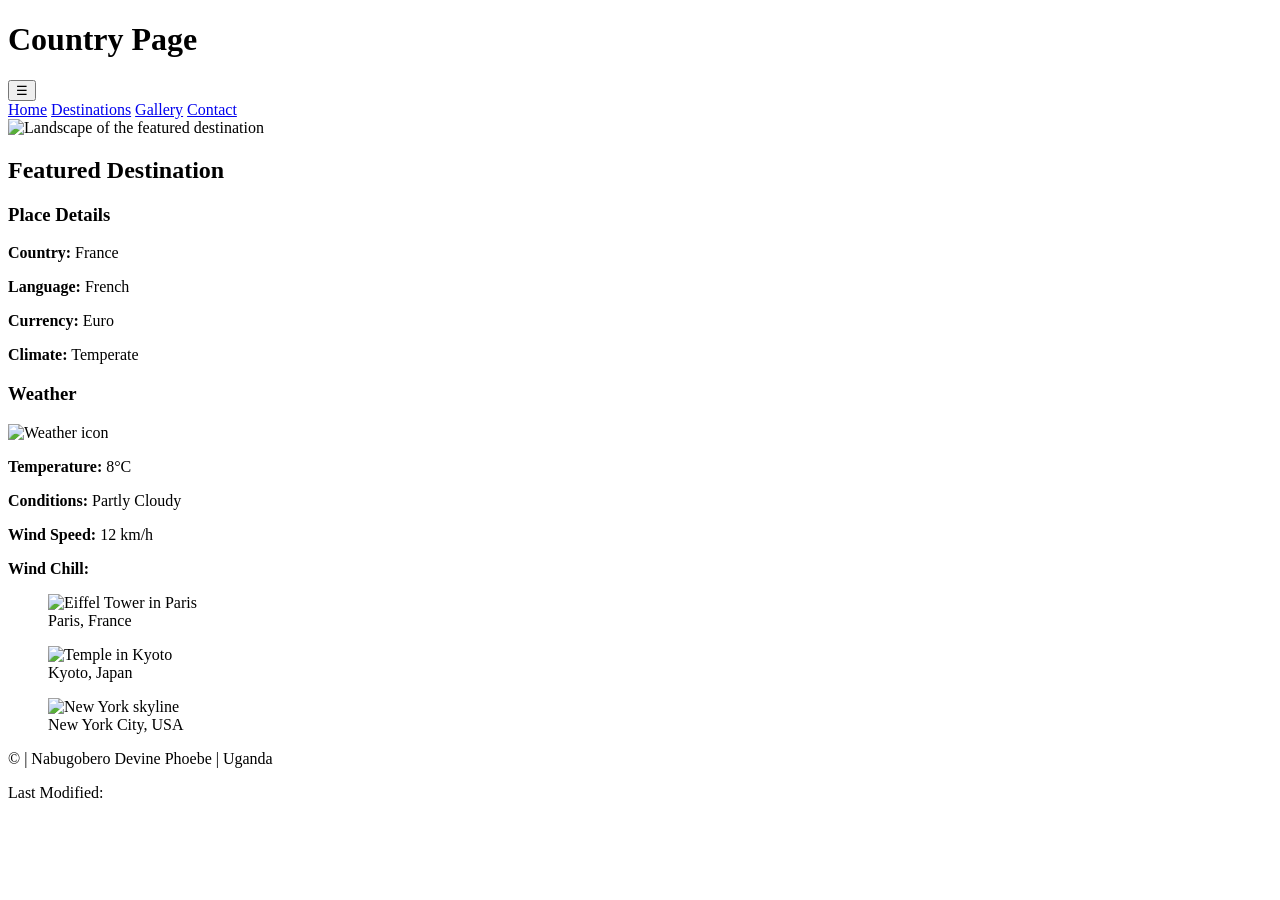
==== place.html @ 2c362f07 "devine" ====
<!DOCTYPE html>
<html lang="en">
<head>
    <meta charset="UTF-8">
    <meta name="viewport" content="width=device-width, initial-scale=1.0">
    <title>Country Page - Explore the World</title>
    <meta name="description" content="Discover breathtaking destinations like Paris, Kyoto, and Cape Town. Get real-time weather and travel insights.">
    <meta name="author" content="Nabugobero Devine Phoebe">

    <link rel="preconnect" href="https://fonts.googleapis.com">
    <link rel="preconnect" href="https://fonts.gstatic.com" crossorigin>
    <link href="https://fonts.googleapis.com/css2?family=Roboto:wght@400;700&display=swap" rel="stylesheet">

    <link rel="stylesheet" href="styles/places.css">
    <script src="scripts/places.js" defer></script>
</head>

<body>
    <header>
        <h1>Country Page</h1>
        <button id="menu-btn" aria-label="Open Menu">☰</button>
        <nav id="nav-menu">
            <a href="#">Home</a>
            <a href="#">Destinations</a>
            <a href="#">Gallery</a>
            <a href="#">Contact</a>
        </nav>
    </header>

    <div class="hero">
        <picture>
            <source srcset="images/hero.webp" media="(min-width: 768px)">
            <img src="images/hero.webp" alt="Landscape of the featured destination" width="1200" height="600" loading="lazy">
        </picture>
        <div class="hero-label">
            <h2>Featured Destination</h2>
        </div>
    </div>

    <main>
        <section class="data-card card">
            <h3>Place Details</h3>
            <p><strong>Country:</strong> France</p>
            <p><strong>Language:</strong> French</p>
            <p><strong>Currency:</strong> Euro</p>
            <p><strong>Climate:</strong> Temperate</p>
        </section>

        <section class="weather card">
            <h3 class="weather-heading">Weather</h3>
            <img src="images/weather.svg" alt="Weather icon" class="weather-icon-mobile" width="50" height="50">
            
            <div class="weather-details">
                <p><strong>Temperature:</strong> <span id="temp">8</span>°C</p>
                <p><strong>Conditions:</strong> Partly Cloudy</p>
                <p><strong>Wind Speed:</strong> <span id="windspeed">12</span> km/h</p>
                <p><strong>Wind Chill:</strong> <span id="windchill"></span></p>
            </div>
        </section>

        <div class="gallery">
            <figure class="card">
                <img src="images/paris.webp" alt="Eiffel Tower in Paris" loading="lazy" width="400" height="300">
                <figcaption>Paris, France</figcaption>
            </figure>
            <figure class="card">
                <img src="images/kyoto.webp" alt="Temple in Kyoto" loading="lazy" width="400" height="300">
                <figcaption>Kyoto, Japan</figcaption>
            </figure>
            <figure class="card">
                <img src="images/nyc.webp" alt="New York skyline" loading="lazy" width="400" height="300">
                <figcaption>New York City, USA</figcaption>
            </figure>
        </div>
    </main>

    <footer>
        <p>&copy; <span id="currentyear"></span> | Nabugobero Devine Phoebe | Uganda</p>
        <p>Last Modified: <span id="lastModified"></span></p>
    </footer>
</body>
</html>
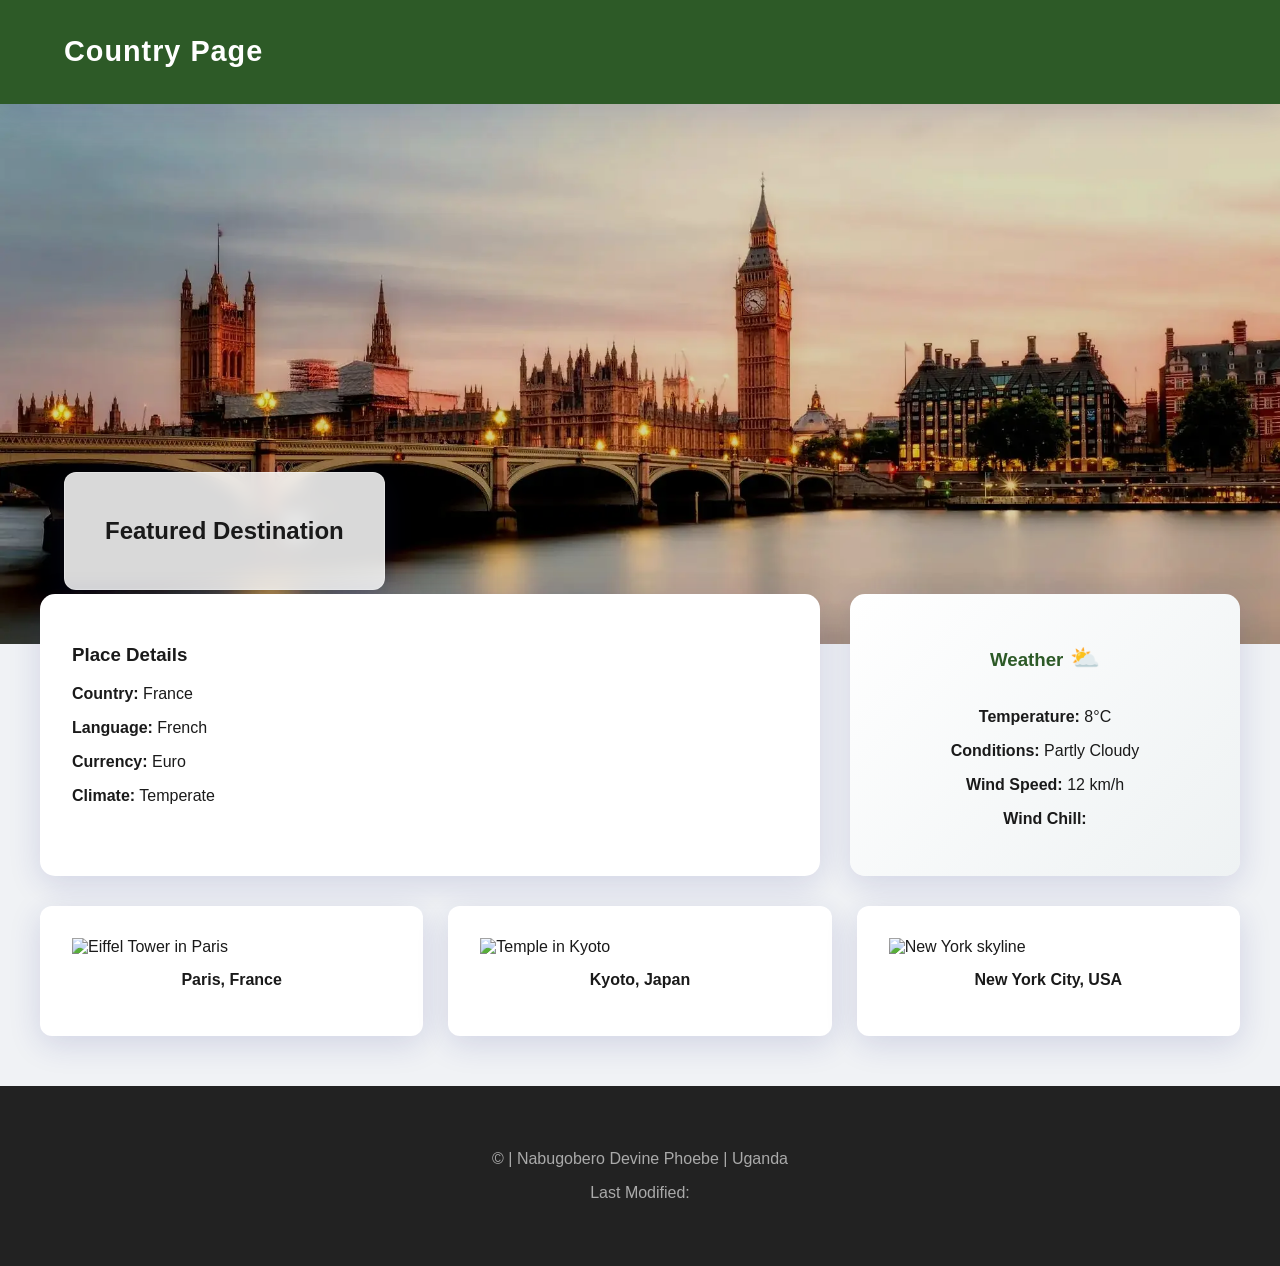
==== commit 6fa84c20: "devine" ====
--- a/place.html
+++ b/place.html
@@ -18,13 +18,7 @@
 <body>
     <header>
         <h1>Country Page</h1>
-        <button id="menu-btn" aria-label="Open Menu">☰</button>
-        <nav id="nav-menu">
-            <a href="#">Home</a>
-            <a href="#">Destinations</a>
-            <a href="#">Gallery</a>
-            <a href="#">Contact</a>
-        </nav>
+        
     </header>
 
     <div class="hero">
--- a/styles/places.css
+++ b/styles/places.css
@@ -0,0 +1,204 @@
+/* Custom Properties for a Modern Palette */
+:root {
+    --brand-color: #2d5a27;
+    --accent-color: #e67e22;
+    --glass-bg: rgba(255, 255, 255, 0.85);
+    --glass-border: rgba(255, 255, 255, 0.3);
+    --text-main: #1a1a1a;
+    --text-light: #555;
+    --shadow: 0 8px 32px 0 rgba(31, 38, 135, 0.15);
+    --transition: all 0.3s cubic-bezier(0.25, 0.8, 0.25, 1);
+
+    /* ✅ ADDED (to remove named colors) */
+    --white: #ffffff;
+    --dark: #222222;
+    --light-bg: #f0f2f5;
+    --card-bg: #ffffff;
+    --footer-text: #aaaaaa;
+}
+
+/* Global Smooth Reset */
+body {
+    margin: 0;
+    font-family: 'Roboto', sans-serif;
+    background-color: var(--light-bg);
+    color: var(--text-main);
+    scroll-behavior: smooth;
+}
+
+/* Header */
+header {
+    background: var(--brand-color);
+    padding: 1rem 5%;
+    display: flex;
+    justify-content: space-between;
+    align-items: center;
+    position: sticky;
+    top: 0;
+    z-index: 1000;
+    box-shadow: var(--shadow);
+}
+
+header h1 {
+    color: var(--white); /* ✅ fixed */
+    font-size: clamp(1.2rem, 5vw, 1.8rem);
+    letter-spacing: 1px;
+}
+
+#nav-menu {
+    display: flex;
+    gap: 20px;
+}
+
+#nav-menu a {
+    color: rgba(255, 255, 255, 0.9);
+    text-decoration: none;
+    font-weight: 500;
+    transition: var(--transition);
+}
+
+#nav-menu a:hover {
+    color: var(--accent-color);
+    transform: translateY(-2px);
+}
+
+/* Hero */
+.hero {
+    position: relative;
+    height: 60vh;
+    overflow: hidden;
+}
+
+.hero img {
+    width: 100%;
+    height: 100%;
+    object-fit: cover;
+    filter: brightness(0.85);
+}
+
+.hero-label {
+    position: absolute;
+    bottom: 10%;
+    left: 5%;
+    background: var(--glass-bg);
+    backdrop-filter: blur(8px);
+    padding: 1.5rem 2.5rem;
+    border-radius: 12px;
+    border: 1px solid var(--glass-border);
+    box-shadow: var(--shadow);
+}
+
+/* Main */
+main {
+    max-width: 1200px;
+    margin: -50px auto 40px;
+    position: relative;
+    padding: 0 20px;
+    display: grid;
+    grid-template-columns: 1fr;
+    gap: 30px;
+}
+
+/* Card */
+.card {
+    background: var(--card-bg); /* ✅ fixed */
+    border-radius: 15px;
+    padding: 2rem;
+    box-shadow: var(--shadow);
+    transition: var(--transition);
+}
+
+.card:hover {
+    transform: translateY(-5px);
+}
+
+/* Weather */
+.weather {
+    background: linear-gradient(135deg, var(--white) 0%, #eef2f3 100%);
+    display: flex;
+    flex-direction: column;
+    align-items: center;
+    text-align: center;
+}
+
+.weather-heading {
+    position: relative;
+    color: var(--brand-color);
+    margin-bottom: 20px;
+}
+
+/* Desktop */
+@media (min-width: 768px) {
+    main {
+        grid-template-columns: 2fr 1fr;
+    }
+    
+    .weather-heading::after {
+        content: " ⛅";
+        font-size: 1.5rem;
+    }
+
+    .weather-icon-mobile {
+        display: none;
+    }
+}
+
+/* Gallery */
+.gallery {
+    display: grid;
+    grid-template-columns: repeat(auto-fit, minmax(280px, 1fr));
+    gap: 25px;
+    grid-column: 1 / -1;
+}
+
+.gallery figure {
+    margin: 0;
+    overflow: hidden;
+    border-radius: 12px;
+}
+
+.gallery img {
+    width: 100%;
+    aspect-ratio: 4/3;
+    object-fit: cover;
+    transition: var(--transition);
+}
+
+.gallery figure:hover img {
+    transform: scale(1.1);
+}
+
+.gallery figcaption {
+    padding: 15px;
+    font-weight: 700;
+    text-align: center;
+    background: var(--card-bg); /* ✅ fixed */
+}
+
+/* Footer */
+footer {
+    background: var(--dark); /* ✅ fixed */
+    color: var(--footer-text); /* ✅ fixed */
+    text-align: center;
+    padding: 3rem 1rem;
+    margin-top: 50px;
+}
+
+footer span {
+    color: var(--accent-color);
+}
+
+/* Menu Button */
+#menu-btn {
+    background: none;
+    border: 1px solid var(--white); /* ✅ fixed */
+    color: var(--white); /* ✅ fixed */
+    font-size: 1.5rem;
+    padding: 5px 10px;
+    cursor: pointer;
+    border-radius: 5px;
+}
+
+@media (min-width: 768px) {
+    #menu-btn { display: none; }
+}
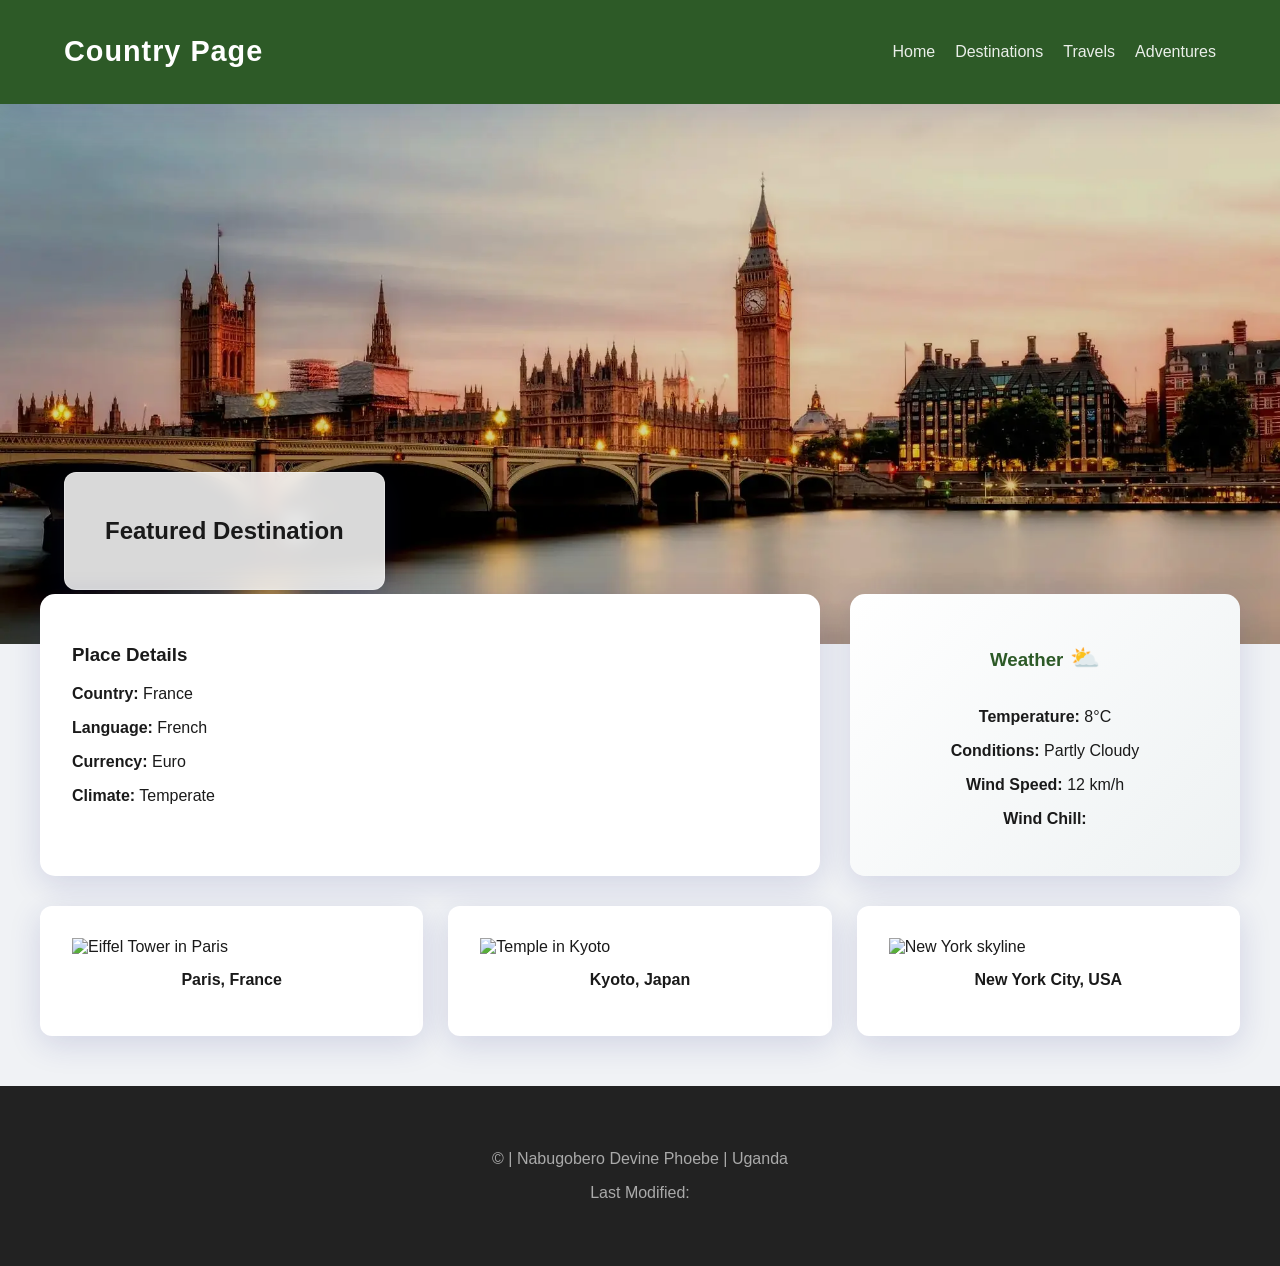
==== commit 37850274: "corrections" ====
--- a/place.html
+++ b/place.html
@@ -18,7 +18,13 @@
 <body>
     <header>
         <h1>Country Page</h1>
-        
+          <nav id="nav-menu">
+            <button id="menu-btn">☰</button>
+            
+            <a href="index.html">Home</a>
+            <a href="destination.html">Destinations</a>
+            <a href="travels.html">Travels</a>
+            <a href="adventures.html">Adventures</a>
     </header>
 
     <div class="hero">
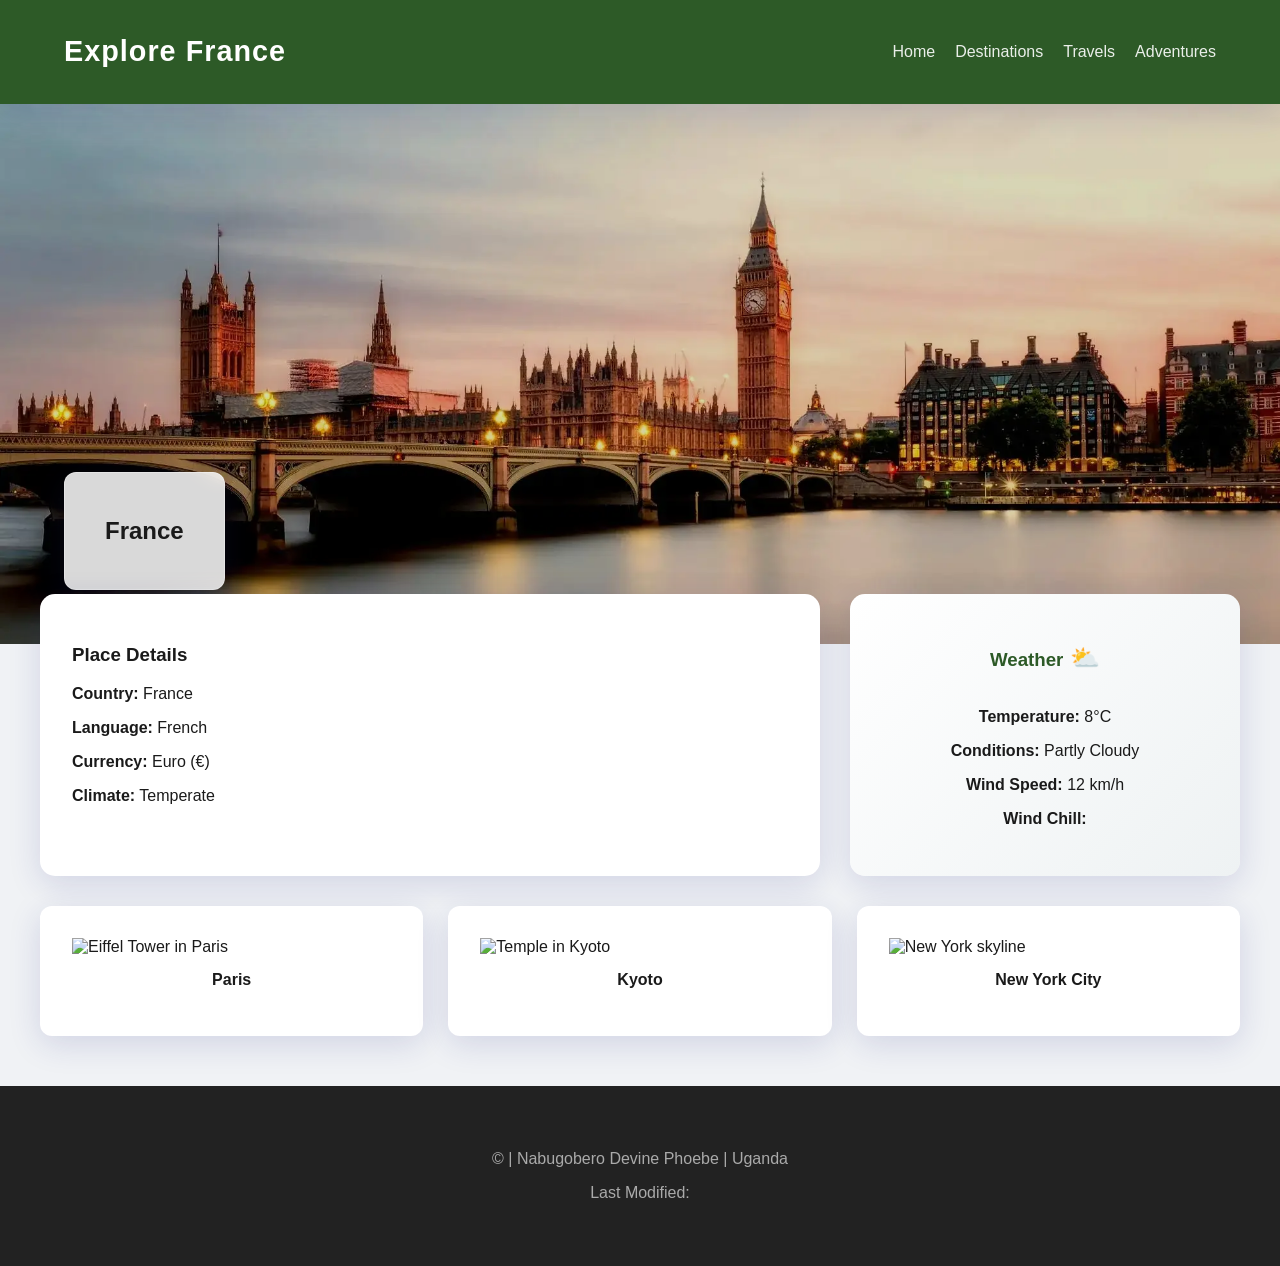
==== commit 8a13771a: "dede" ====
--- a/place.html
+++ b/place.html
@@ -1,10 +1,13 @@
 <!DOCTYPE html>
-<html lang="en">
+<html lang="en-US">
 <head>
     <meta charset="UTF-8">
     <meta name="viewport" content="width=device-width, initial-scale=1.0">
-    <title>Country Page - Explore the World</title>
-    <meta name="description" content="Discover breathtaking destinations like Paris, Kyoto, and Cape Town. Get real-time weather and travel insights.">
+    
+    <title>France - Explore the World</title>
+
+    <meta name="description" content="Explore France’s culture, landmarks, and weather. Discover beautiful destinations and travel insights across the country.">
+
     <meta name="author" content="Nabugobero Devine Phoebe">
 
     <link rel="preconnect" href="https://fonts.googleapis.com">
@@ -17,23 +20,26 @@
 
 <body>
     <header>
-        <h1>Country Page</h1>
-          <nav id="nav-menu">
+        <h1>Explore France</h1>
+
+        <nav id="nav-menu">
             <button id="menu-btn">☰</button>
-            
+
             <a href="index.html">Home</a>
             <a href="destination.html">Destinations</a>
             <a href="travels.html">Travels</a>
             <a href="adventures.html">Adventures</a>
+        </nav>
     </header>
 
     <div class="hero">
         <picture>
             <source srcset="images/hero.webp" media="(min-width: 768px)">
-            <img src="images/hero.webp" alt="Landscape of the featured destination" width="1200" height="600" loading="lazy">
+            <img src="images/hero.webp" alt="Paris cityscape with Eiffel Tower and river at sunset" width="1200" height="600" loading="lazy">
         </picture>
+
         <div class="hero-label">
-            <h2>Featured Destination</h2>
+            <h2>France</h2>
         </div>
     </div>
 
@@ -42,7 +48,7 @@
             <h3>Place Details</h3>
             <p><strong>Country:</strong> France</p>
             <p><strong>Language:</strong> French</p>
-            <p><strong>Currency:</strong> Euro</p>
+            <p><strong>Currency:</strong> Euro (€)</p>
             <p><strong>Climate:</strong> Temperate</p>
         </section>
 
@@ -61,15 +67,17 @@
         <div class="gallery">
             <figure class="card">
                 <img src="images/paris.webp" alt="Eiffel Tower in Paris" loading="lazy" width="400" height="300">
-                <figcaption>Paris, France</figcaption>
+                <figcaption>Paris</figcaption>
             </figure>
+
             <figure class="card">
                 <img src="images/kyoto.webp" alt="Temple in Kyoto" loading="lazy" width="400" height="300">
-                <figcaption>Kyoto, Japan</figcaption>
+                <figcaption>Kyoto</figcaption>
             </figure>
+
             <figure class="card">
                 <img src="images/nyc.webp" alt="New York skyline" loading="lazy" width="400" height="300">
-                <figcaption>New York City, USA</figcaption>
+                <figcaption>New York City</figcaption>
             </figure>
         </div>
     </main>
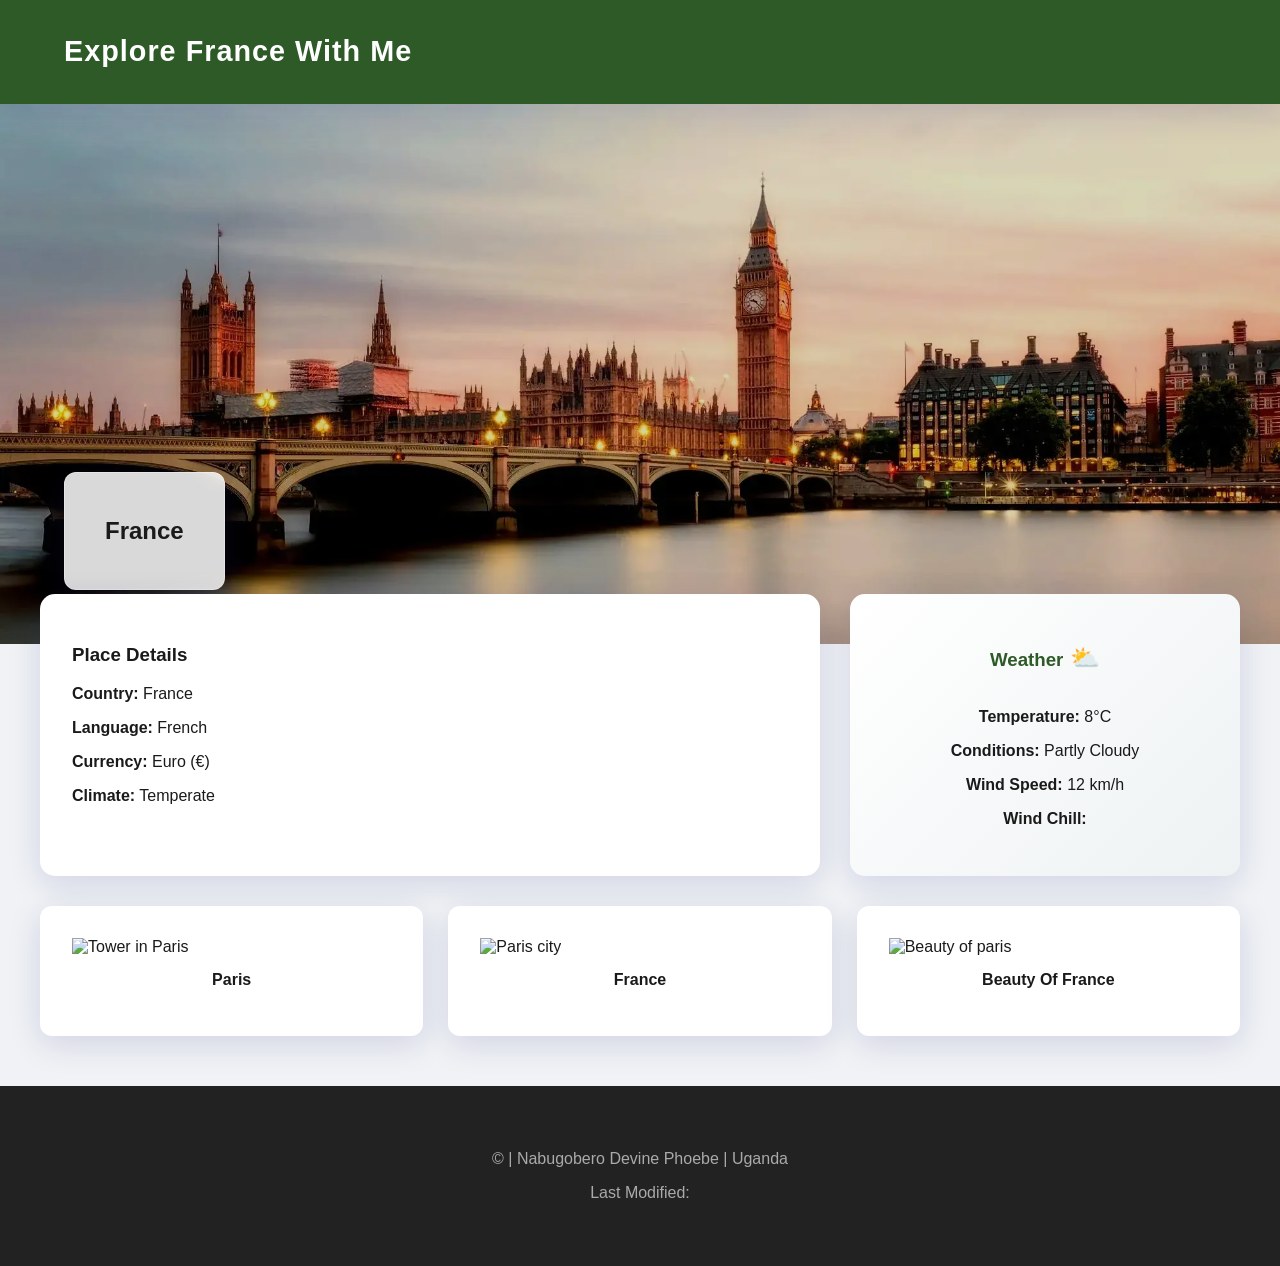
==== commit f6227ddf: "devine433" ====
--- a/place.html
+++ b/place.html
@@ -20,15 +20,8 @@
 
 <body>
     <header>
-        <h1>Explore France</h1>
+        <h1>Explore France With Me</h1>
 
-        <nav id="nav-menu">
-            <button id="menu-btn">☰</button>
-
-            <a href="index.html">Home</a>
-            <a href="destination.html">Destinations</a>
-            <a href="travels.html">Travels</a>
-            <a href="adventures.html">Adventures</a>
         </nav>
     </header>
 
@@ -66,18 +59,18 @@
 
         <div class="gallery">
             <figure class="card">
-                <img src="images/paris.webp" alt="Eiffel Tower in Paris" loading="lazy" width="400" height="300">
+                <img src="images/france-two.webp" alt="Tower in Paris" loading="lazy" width="400" height="300">
                 <figcaption>Paris</figcaption>
             </figure>
 
             <figure class="card">
-                <img src="images/kyoto.webp" alt="Temple in Kyoto" loading="lazy" width="400" height="300">
-                <figcaption>Kyoto</figcaption>
+                <img src="images/france-one.webp" alt="Paris city" loading="lazy" width="400" height="300">
+                <figcaption>France</figcaption>
             </figure>
 
             <figure class="card">
-                <img src="images/nyc.webp" alt="New York skyline" loading="lazy" width="400" height="300">
-                <figcaption>New York City</figcaption>
+                <img src="images/france-three.webp" alt="Beauty of paris" loading="lazy" width="400" height="300">
+                <figcaption>Beauty Of France</figcaption>
             </figure>
         </div>
     </main>
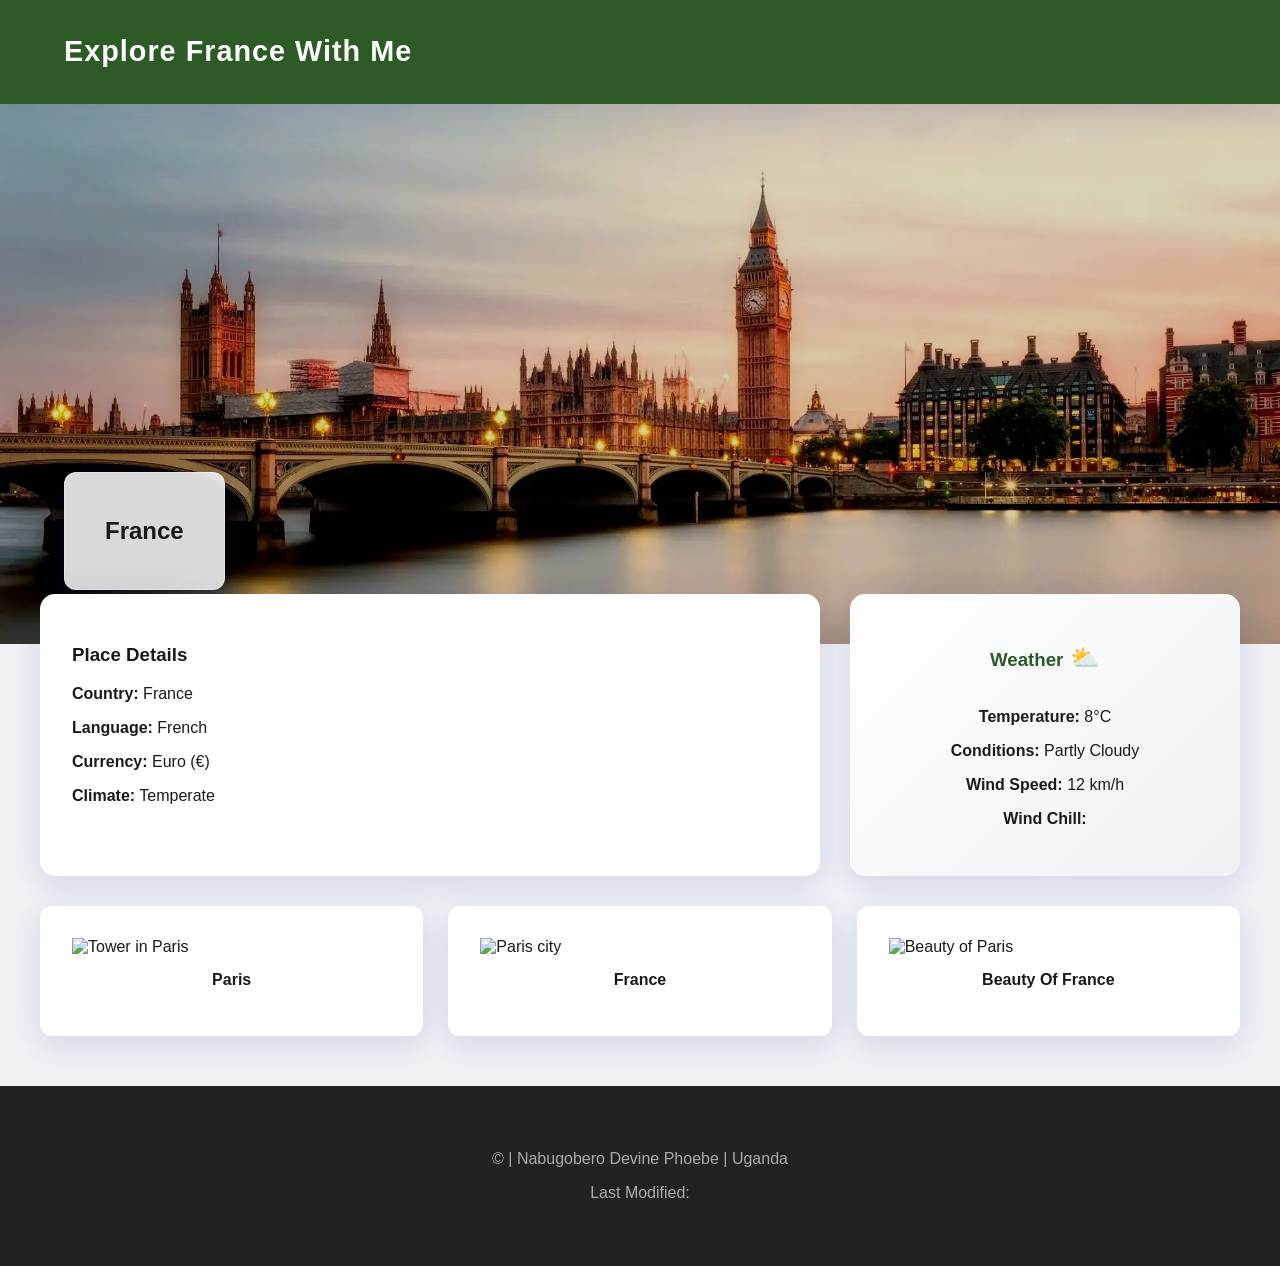
==== commit 390b4759: "devine" ====
--- a/place.html
+++ b/place.html
@@ -21,8 +21,6 @@
 <body>
     <header>
         <h1>Explore France With Me</h1>
-
-        </nav>
     </header>
 
     <div class="hero">
@@ -69,7 +67,7 @@
             </figure>
 
             <figure class="card">
-                <img src="images/france-three.webp" alt="Beauty of paris" loading="lazy" width="400" height="300">
+                <img src="images/france-three.webp" alt="Beauty of Paris" loading="lazy" width="400" height="300">
                 <figcaption>Beauty Of France</figcaption>
             </figure>
         </div>
